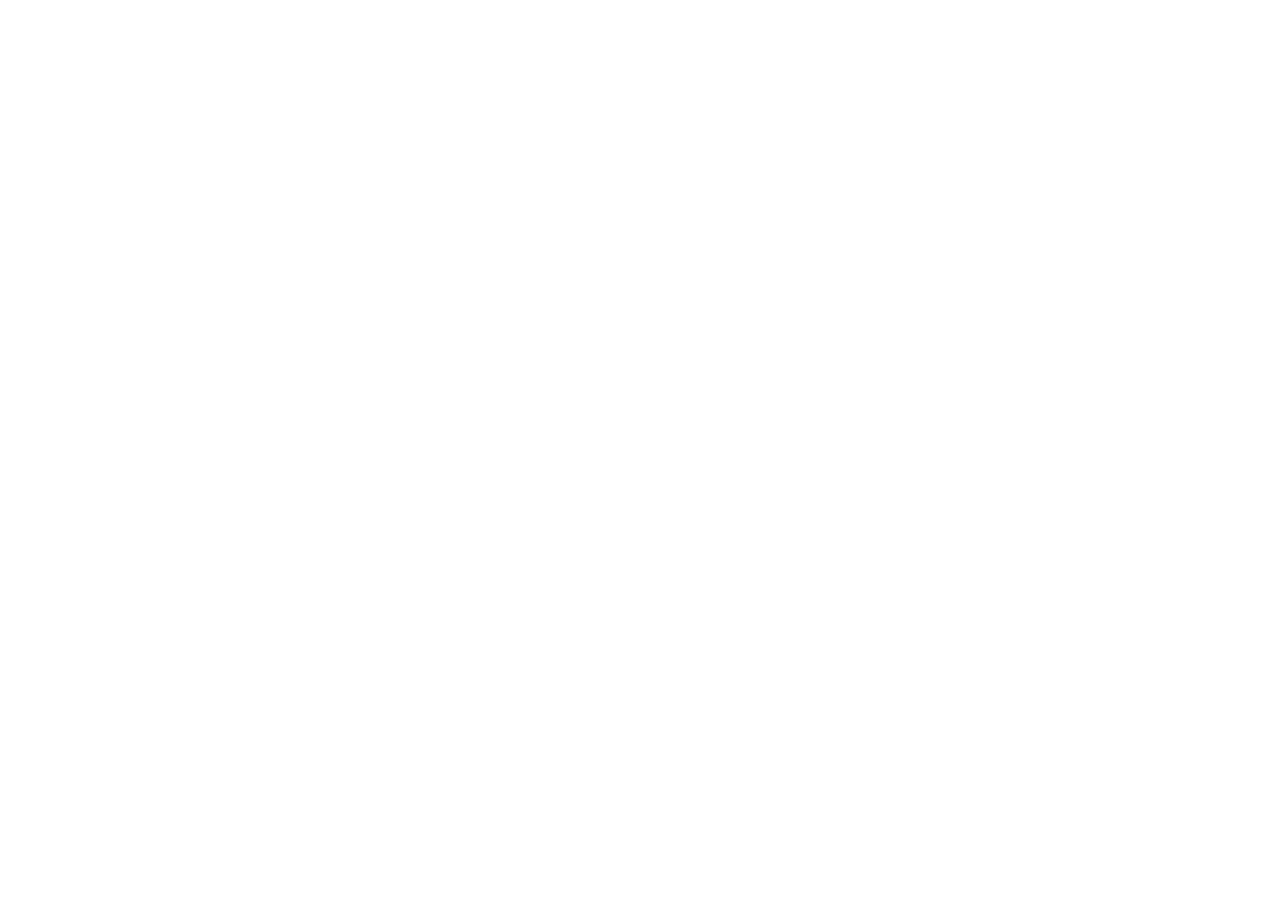
==== csgo.html @ 9160d01d "final front changes" ====
<!DOCTYPE html>
<html lang="en">
<head>
    <meta charset="UTF-8">
    <meta name="viewport" content="width=device-width, initial-scale=1.0">
    <title>CSGO esports</title>
</head>
<body>
    
</body>
</html>
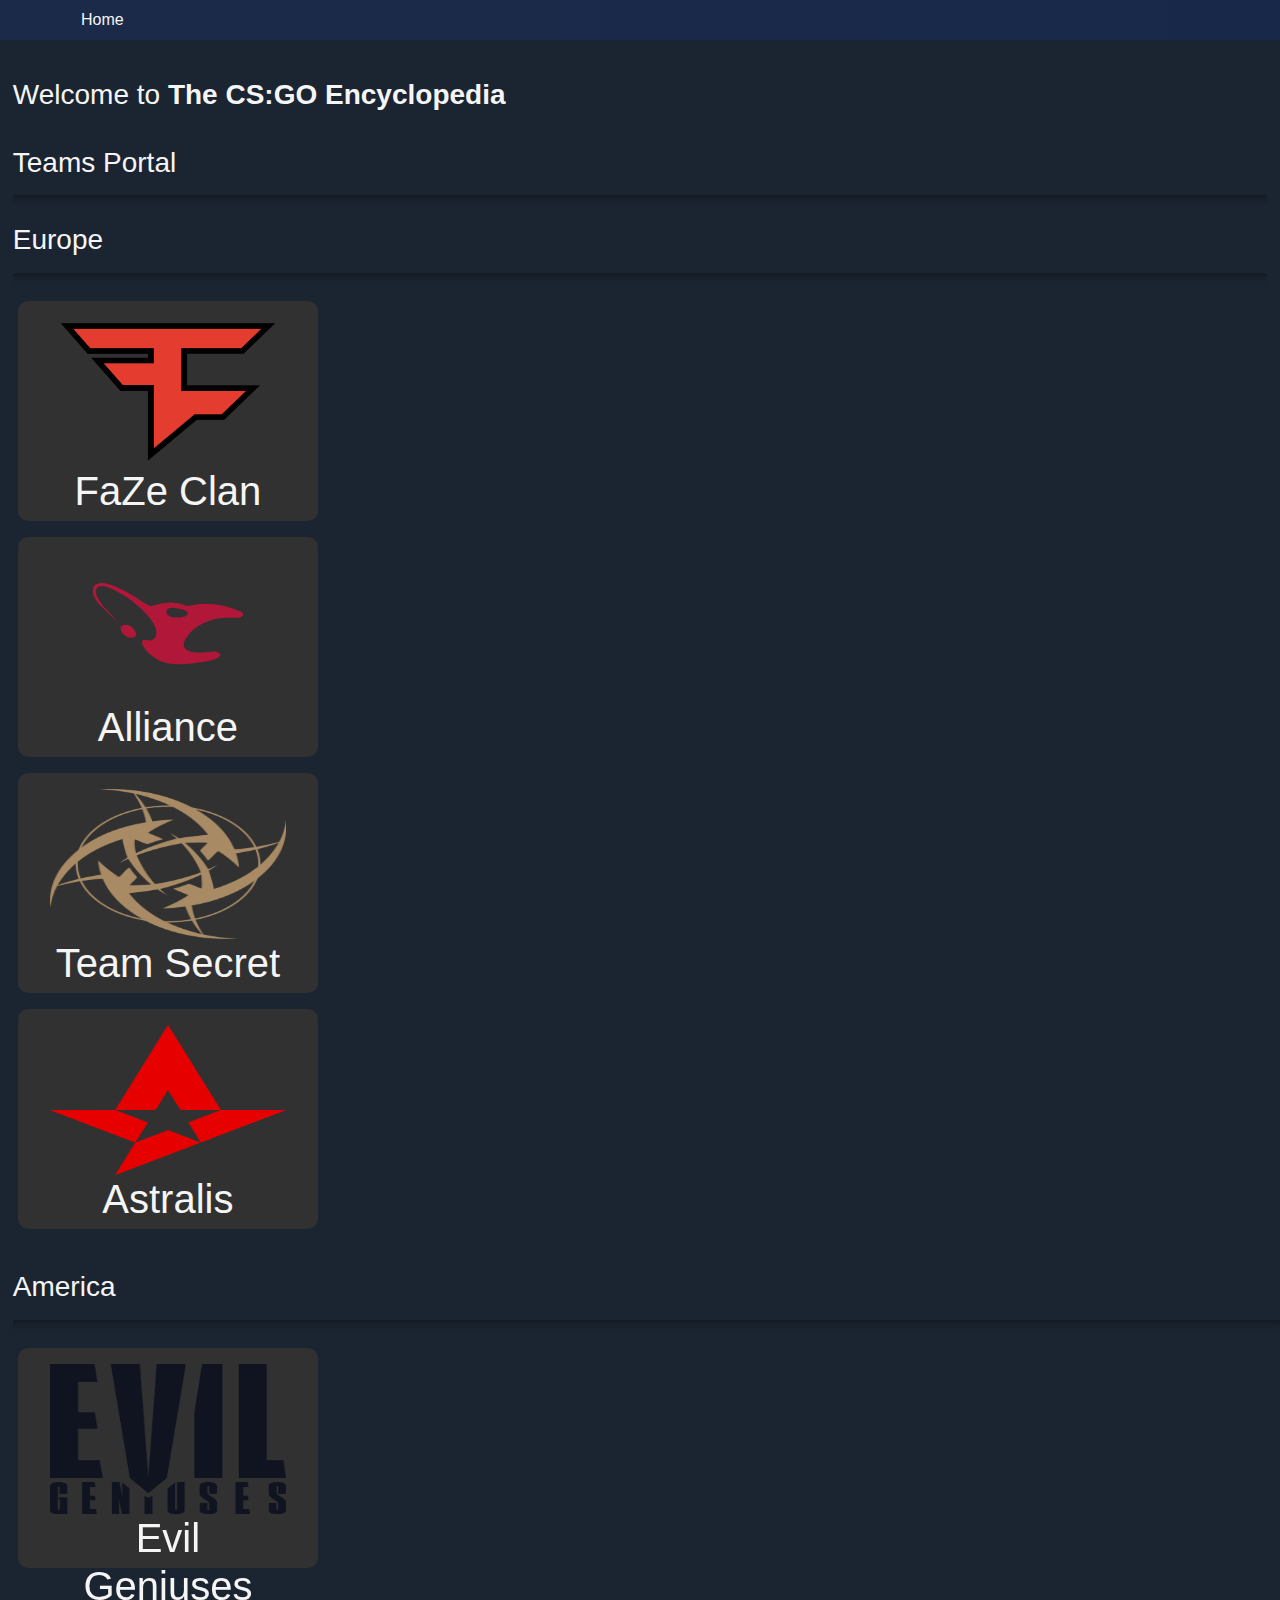
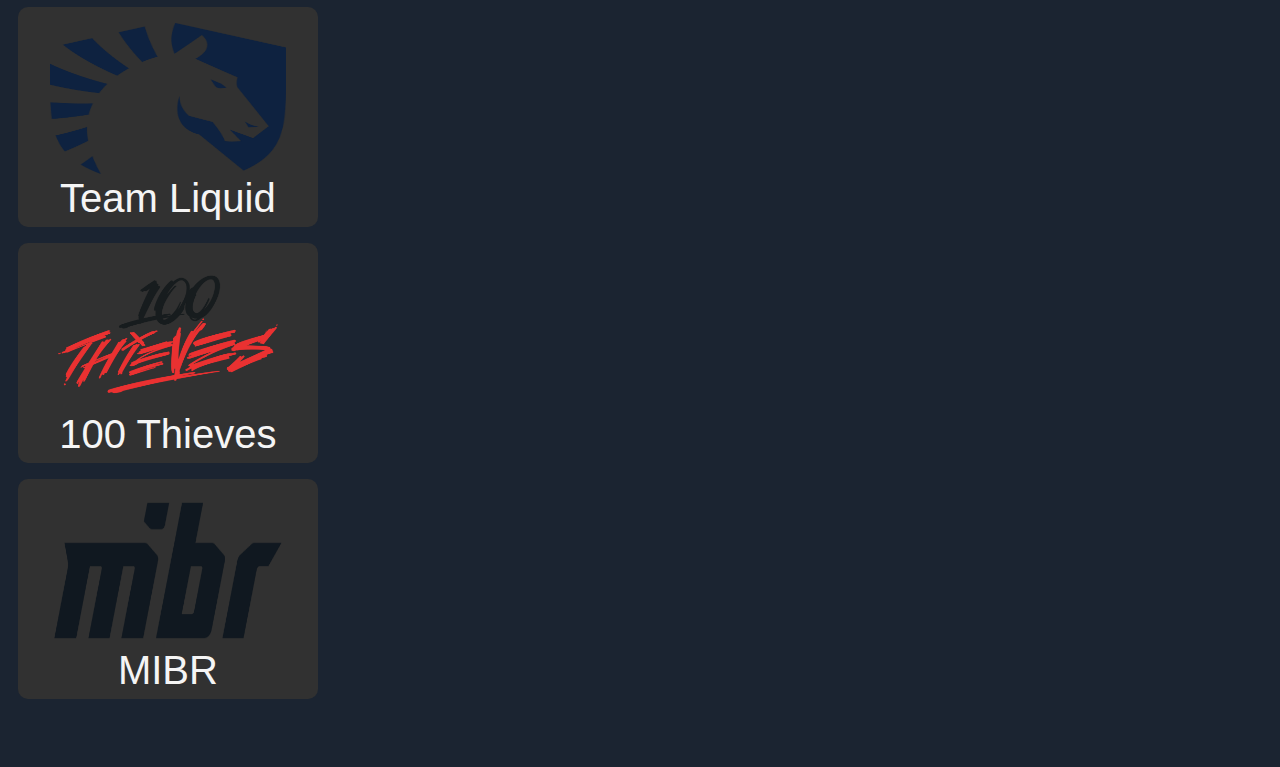
==== commit 56e3346a: "final" ====
--- a/csgo.html
+++ b/csgo.html
@@ -3,9 +3,161 @@
 <head>
     <meta charset="UTF-8">
     <meta name="viewport" content="width=device-width, initial-scale=1.0">
-    <title>CSGO esports</title>
+    <title>Dota2 esports</title>
+    <link rel="stylesheet" href="https://stackpath.bootstrapcdn.com/bootstrap/4.4.1/css/bootstrap.min.css" integrity="sha384-Vkoo8x4CGsO3+Hhxv8T/Q5PaXtkKtu6ug5TOeNV6gBiFeWPGFN9MuhOf23Q9Ifjh" crossorigin="anonymous">
+    <link rel="stylesheet" href="style.css">
 </head>
 <body>
-    
+    <div class="navbar navbar-expand-sm bg-light fixed-top ">
+        <ul class="navbar-nav">
+          <li class="nav-item">
+            <a class="nav-link-dota" href="index.html">Home</a>
+          </li>
+        </ul>
+    </div>
+    <div class="container-fluid">
+        <div class="row">
+            <div class="dotaban" style="color: whitesmoke;";>
+                <h3>Welcome to <b>The CS:GO Encyclopedia</b></h3>
+            </div>
+            <div class="teamsportals">
+                <h3 style="color: whitesmoke;">Teams Portal</h3>
+                <hr>
+            </div>
+            <div class="teamsportals">
+                <h3 style="color: whitesmoke;">Europe</h3>
+                <hr>
+            </div>
+        </div>
+        <div class="row">
+            <div class="col-md-3">
+                <div class="flip">
+                    <div class="front">
+                        <img src="dotateams/faze.png" alt="">
+                        <h1>FaZe Clan</hi>
+                    </div>
+                    <div class="back">
+                        <img src="dotateams/norway.png" title="Norway"><h6>Håvard "rain" Nygaard</h6>
+                        <img src="dotateams/bosnia.png" title="Bosnia and Herzegovina"><h6>Nikola "NiKo" Kovač</h6>
+                        <img src="dotateams/sweden.png" title="Sweden"><h6>Olof "olofmeister" Gustafsson</h6>
+                        <img src="dotateams/brazil.png" title="Brazil"><h6>	Marcelo "coldzera" David</h6>
+                        <img src="dotateams/latvia.png" title="Latvia"><h6>Helvijs "broky" Saukants</h6>
+                    </div>
+                </div>
+            </div>
+            <div class="col-md-3 col-xs-12 col-sm6">
+                <div class="flip">
+                    <div class="front">
+                        <img src="dotateams/mouse.svg" alt="">
+                        <h1>Alliance</hi>
+                    </div>
+                    <div class="back">
+                        <img src="dotateams/netherlands.png" title="Netherlands"><h6>Chris "chrisJ" de Jong</h6>
+                        <img src="dotateams/estonia.png" title="Estonia"><h6>Robin "ropz" Kool</h6>
+                        <img src="dotateams/denmark.png" title="Denmark"><h6>	Finn "karrigan" Andersen</h6>
+                        <img src="dotateams/turkey.png" title="Turkey"><h6>Özgür "woxic" Eker</h6>
+                        <img src="dotateams/slovakia.png" title="Slovakia"><h6>	David "frozen" Čerňanský</h6>
+                    </div>
+                </div>
+            </div>
+            <div class="col-md-3 col-xs-12 col-sm6">
+                <div class="flip">
+                    <div class="front">
+                        <img src="dotateams/nip.png" alt="">
+                        <h1>Team Secret</hi>
+                    </div>
+                    <div class="back">
+                        <img src="dotateams/sweden.png" title="Sweden"><h6>Fredrik "REZ" Sterner</h6>
+                        <img src="dotateams/sweden.png" title="Sweden"><h6>Jonas"LekrO Olofsson</h6>
+                        <img src="dotateams/sweden.png" title="Sweden"><h6>Nicolas "Plopski" Gonzalez Zamora</h6>
+                        <img src="dotateams/sweden.png" title="Sweden"><h6>Simon "twist" Eliasson</h6>
+                        <img src="dotateams/sweden.png" title="Sweden"><h6>Tim "nawwk" Jonasson</h6>
+                    </div>
+                </div>
+            </div>
+            <div class="col-md-3 col-xs-12 col-sm6">
+                <div class="flip">
+                    <div class="front">
+                        <img src="dotateams/astralis.png" alt="">
+                        <h1>Astralis</hi>
+                    </div>
+                    <div class="back">
+                        <img src="dotateams/denmark.png" title="Denmark"><h6>Nicolai "dev1ce" Reedtz</h6>
+                        <img src="dotateams/denmark.png" title="Denmark"><h6>Peter "dupreeh" Rasmussen	</h6>
+                        <img src="dotateams/denmark.png" title="Denmark"><h6>Andreas "Xyp9x" Højsleth</h6>
+                        <img src="dotateams/denmark.png" title="Denmark"><h6>Lukas "gla1ve" Rossander	</h6>
+                        <img src="dotateams/denmark.png" title="Denmark"><h6>Emil "magisk" Reif</h6>
+                    </div>
+                </div>
+            </div>
+        </div>
+        <div class="teamsportal" style="padding-left: 1%;padding-top:2%;">
+            <h3 style="color: whitesmoke;">America</h3>
+            <hr>
+        </div>
+        <div class="americadota" style="padding-bottom: 4%;">
+            <div class="row">
+                <div class="col-md-3 col-xs-12 col-sm6">
+                    <div class="flip">
+                        <div class="front">
+                            <img src="dotateams/evil.png" alt="">
+                            <h1>Evil Geniuses</hi>
+                        </div>
+                        <div class="back">
+                            <img src="dotateams/us.png" title="United States"><h6>Vincent "Brehze" Cayonte</h6>
+                            <img src="dotateams/bulgaria.png" title="Bulgaria"><h6>	Cvetelin "cerq" Dimitrov</h6>
+                            <img src="dotateams/us.png" title="United States"><h6>Ethan "Ethan" Arnold</h6>
+                            <img src="dotateams/us.png" title="United States"><h6>Tarik "Tarik" Celik</h6>
+                            <img src="dotateams/canada.png" title="Canada"><h6>Peter "stanislaw" Jarguzk</h6>
+                        </div>
+                    </div>
+                </div>
+                <div class="col-md-3 col-xs-12 col-sm6">
+                    <div class="flip">
+                        <div class="front">
+                            <img src="dotateams/lulquid.png" alt="">
+                            <h1>Team Liquid</hi>
+                        </div>
+                        <div class="back">
+                            <img src="dotateams/us.png" title="United States"><h6>Nicholas "nitrO" Cannella	</h6>
+                            <img src="dotateams/us.png" title="United States"><h6>Jonathan "EliGE" Jablonowski</h6>
+                            <img src="dotateams/canada.png" title="Canada"><h6>Russel "Twistzz" Van Dulken	</h6>
+                            <img src="dotateams/canada.png" title="Canada"><h6>Keith "NAF" Markovic</h6>
+                            <img src="dotateams/us.png" title="United States"><h6>Jake "Stewie2k" Yip</h6>
+                        </div>
+                    </div>
+                </div>
+                <div class="col-md-3 col-xs-12 col-sm6">
+                    <div class="flip">
+                        <div class="front">
+                            <img src="dotateams/100t.png" alt="">
+                            <h1>100 Thieves</hi>
+                        </div>
+                        <div class="back">
+                            <img src="dotateams/australia.png" title="Australis"><h6>Aaron "AZR" Ward</h6>
+                            <img src="dotateams/australia.png" title="Australis"><h6>	Justin "jks" Savage</h6>
+                            <img src="dotateams/norway.png" title="Norway"><h6>	Joakim "jkaem" Myrbostad</h6>
+                            <img src="dotateams/australia.png" title="Australis"><h6>Jay "Liazz" Tregillgas</h6>
+                            <img src="dotateams/australia.png" title="Australis"><h6>	Sean "Gratisfaction" Kaiwa
+                        </div>
+                    </div>
+                </div>
+                <div class="col-md-3 col-xs-12 col-sm6">
+                    <div class="flip">
+                        <div class="front">
+                            <img src="dotateams/mibr.png" alt="">
+                            <h1>MIBR</hi>
+                        </div>
+                        <div class="back">
+                            <img src="dotateams/brazil.png" title="Brazil"><h6>Gabriel "FalleN" Toledo</h6>
+                            <img src="dotateams/brazil.png" title="Brazil"><h6>Fernando "fer" Alvarenga</h6>
+                            <img src="dotateams/brazil.png" title="Brazil"><h6>Epitácio "TACO" de Melo</h6>
+                            <img src="dotateams/brazil.png" title="Brazil"><h6>Vito "kNgV-" Giuseppe</h6>
+                            <img src="dotateams/argentina.png" title="Argentina"><h6>Ignacio "meyern" Meyer</h6>
+                        </div>
+                    </div>
+                </div>
+            </div>
+        </div> 
 </body>
 </html>--- a/style.css
+++ b/style.css
@@ -0,0 +1,255 @@
+/* ########## FOR INDEX.HTML ######### */
+html{
+    margin:0px;
+}
+img[src="d2.jpg"]{
+    width:100%;
+    height:500px;
+}
+img[src="csgo.jpg"]{
+    width:100%;
+    height:500px;
+}
+.navbar{
+    background-image: linear-gradient(to right, #1c2a49, #182848) !important;
+    box-sizing: border-box;
+}
+
+a.nav-link{
+    color: whitesmoke;
+    padding-left: 20px;
+    text-align: center;
+}
+a.nav-link:hover{
+    font-size: 16px;
+    color: rgb(109, 134, 16);
+}
+li.nav-item{
+    margin-left: 5px;
+    padding-left: 20px;
+    text-align: center;
+    padding-right: 20px;
+}
+a.navbar-brand{
+    padding-left: 80px;
+    padding-right: 100px;
+}
+body{
+    margin: 0px 0px 0px 0px;
+    height: auto;
+    width: 100%;
+    background-color: #1B2431;
+}
+.banner h2{
+    padding-top: 40px 0px 25px 0px;
+    font-family: 'Lucida Sans', 'Lucida Sans Regular', 'Lucida Grande', 'Lucida Sans Unicode', Geneva, Verdana, sans-serif;
+    font-size: 60px;
+    text-align: center;
+    margin-bottom: 0px;
+    color: whitesmoke;
+}
+.dota2 a:hover{
+    filter: brightness(150%);
+}
+.csgo a:hover{
+    filter: brightness(150%);
+}
+.para{
+    color:whitesmoke;
+    text-align: center;
+    font-size: 30px;
+}
+.container-fluid{
+    padding:0px;
+}
+.banner{
+    width: 100%;
+    padding: 40px 0px 40px 0px;
+    background: #062543 url("hexbg.png");
+}
+.row{
+    margin: 0px;
+    border: transparent;
+}
+.col{
+    padding:0px;
+}
+.dota2{
+
+    margin: 0px;
+}
+
+.csgo{
+
+}
+@media only screen and (max-width: 740px) {
+    .row{
+        display:flex;
+        flex-direction: column;
+        flex-wrap: nowrap;
+    }
+    .col{
+        padding-top:0%;
+    }
+    .navbar{
+        position: relative;
+    }
+    .navbar-nav{
+        display:flex;
+        flex-direction: row;
+    }
+}
+@media only screen and (max-width: 1400px){
+    .row{
+        display:flex;
+        flex-direction: column;
+        flex-wrap: nowrap;
+    }
+    .navbar{
+        position: relative;
+    }
+    .navbar-nav{
+        display:flex;
+        flex-direction: row;
+    }
+}
+/* ########## FOR INDEX.HTML ######### */
+
+
+/* ########## FOR DOTA.HTML ########## */
+a.nav-link-dota{
+    color: whitesmoke;
+    padding-left: 40px;
+    text-align: center;
+}
+a.nav-link-dota:hover{
+    font-size: 16px;
+    color: rgb(109, 134, 16);
+}
+.dotaban{
+    width: 100%;
+    padding-left: 1%;
+    padding-top: 3%;
+    padding-bottom: 2%;
+}
+.btn {
+    background-color: DodgerBlue;
+    border: none;
+    color: white;
+    padding: 12px 16px;
+    font-size: 16px;
+    cursor: pointer;
+  }
+
+  
+  .btn:hover {
+    background-color: RoyalBlue;
+  }
+.teamsportals{
+    width:100%;
+    padding-left: 1%;
+    padding-top: 0px;
+    padding-right: 1%;
+}
+hr{
+    color: tomato;
+    height: 12px;
+    border: 0;
+    box-shadow: inset 0 12px 12px -12px rgba(0, 0, 0, 0.5);
+}
+.flip {
+    padding-left: 1%;
+    position: relative;
+}
+.flip > .front, .flip > .back {
+    display: block;
+    transition-timing-function: cubic-bezier(0.175, 0.885, 0.32, 1.275);
+    transition-duration: 0.5s;
+    transition-property: transform, opacity;
+}
+.back img{
+    float: left;
+    width: 12%;
+    max-height: 100%;
+    padding-right: 2px;
+}
+.back h1{
+    position: relative;
+}
+.flip > .front {
+    transform: rotateY(0deg);
+}
+.flip > .back {
+    position: absolute;
+    opacity: 0;
+    top: 0px;
+    left: 0px;
+    width: 100%;
+    height: 100%;
+    transform: rotateY(-180deg);
+}
+.flip:hover > .front {
+    transform: rotateY(180deg);
+}
+.flip:hover > .back {
+    opacity: 1;
+    transform: rotateY(0deg);
+}
+.flip.flip-vertical > .back {
+    transform: rotateX(-180deg);
+}
+.flip.flip-vertical:hover > .front {
+    transform: rotateX(180deg);
+}
+.flip.flip-vertical:hover > .back {
+    transform: rotateX(0deg);
+}
+.flip {
+    position: relative;
+    display: inline-block;
+    margin-right: 2px;
+    margin-bottom: 1em;
+    width: 300px;
+}
+.flip > .front, .flip > .back {
+    display: block;
+    color: white;
+    width: inherit;
+    background-size: cover !important;
+    background-position: center !important;
+    height: 220px;
+    padding: 1em 2em;
+    background: #313131;
+    border-radius: 10px;
+}
+.flip > .front p, .flip > .back p {
+    font-size: 0.9125rem;
+    line-height: 160%;
+    color: #999;
+}
+.front img{
+    width: 100%;
+    height: 80%;
+    display: flex;
+}
+.front h1{
+    text-align: center;
+    color: whitesmoke;
+}
+
+.abouninfo{
+    width: 100vw;
+    padding-top: 2%;
+}
+.aboutinfo h2{
+    padding-left: 2%;
+  
+    padding-top: 20%;
+    color: whitesmoke;
+}
+.aboutinfo h3{
+   padding-left: 2%;
+    color: whitesmoke;
+   
+    padding-top: 5%;
+}
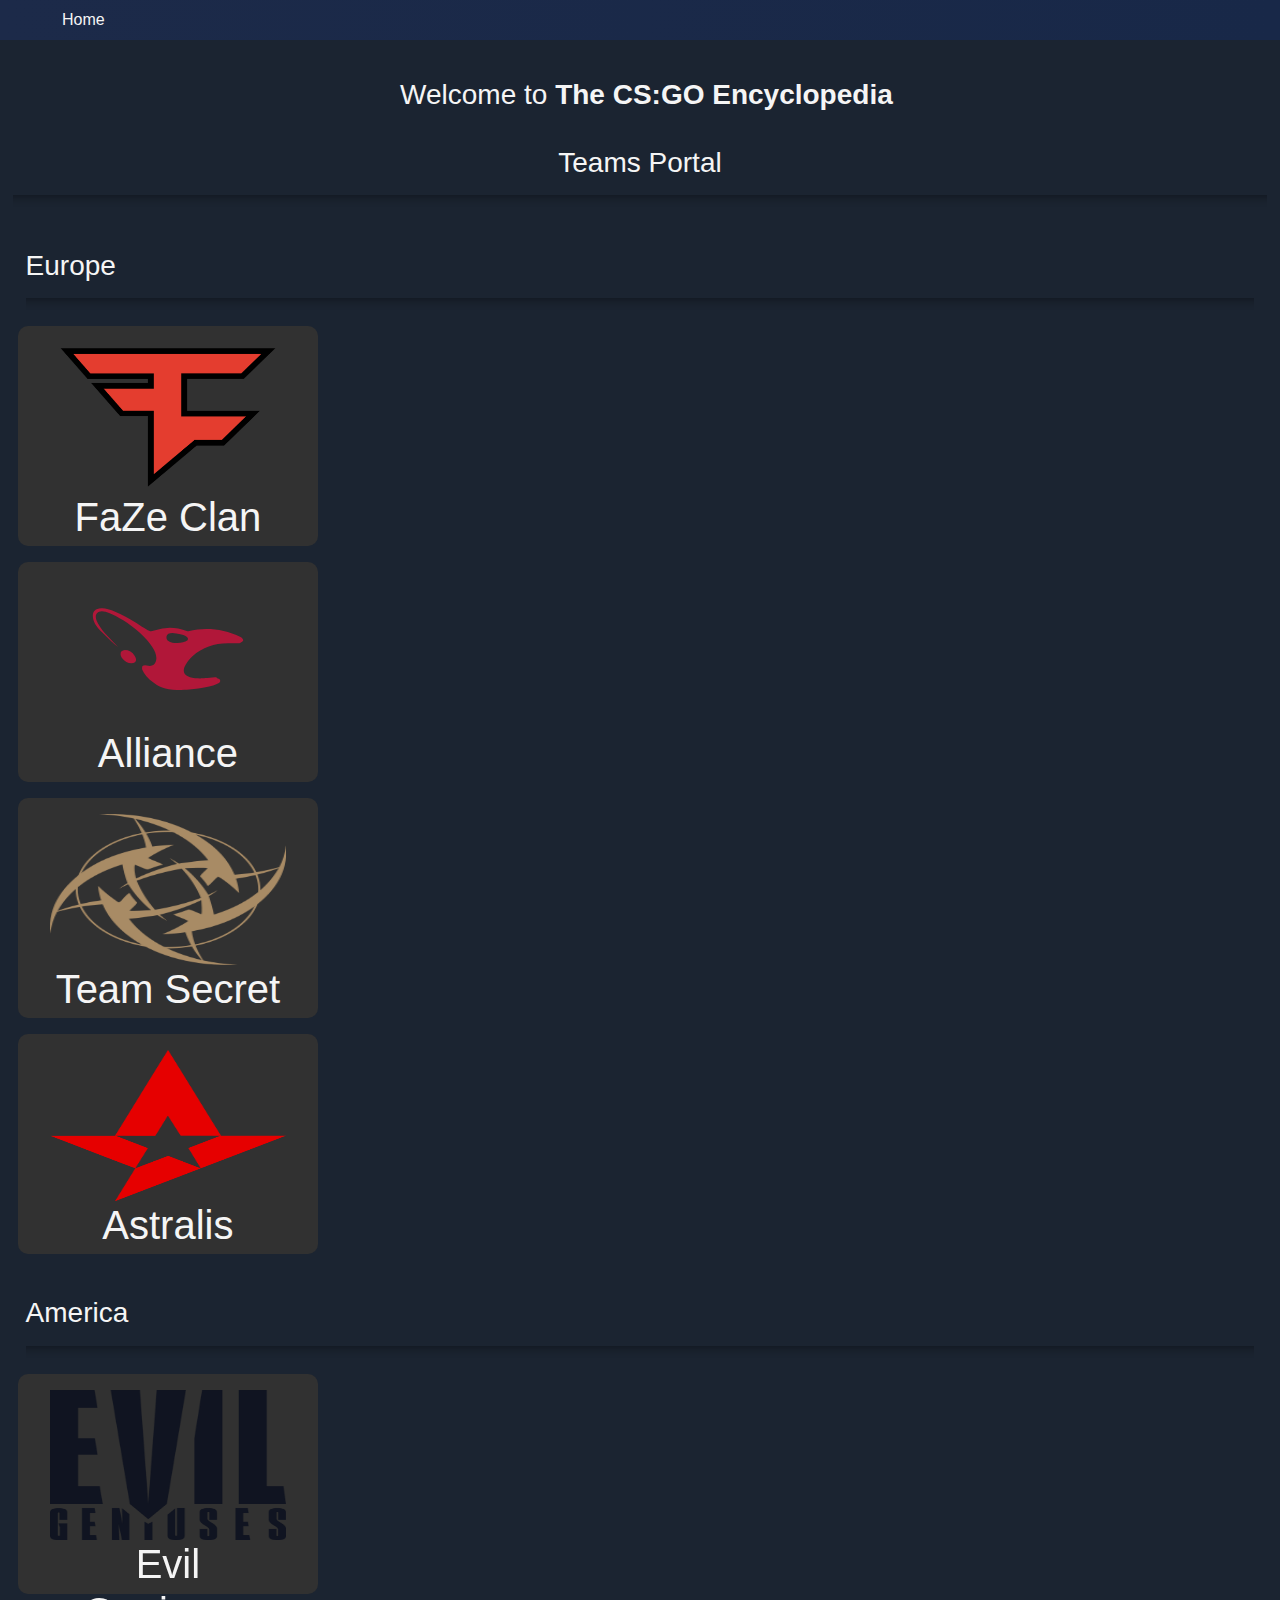
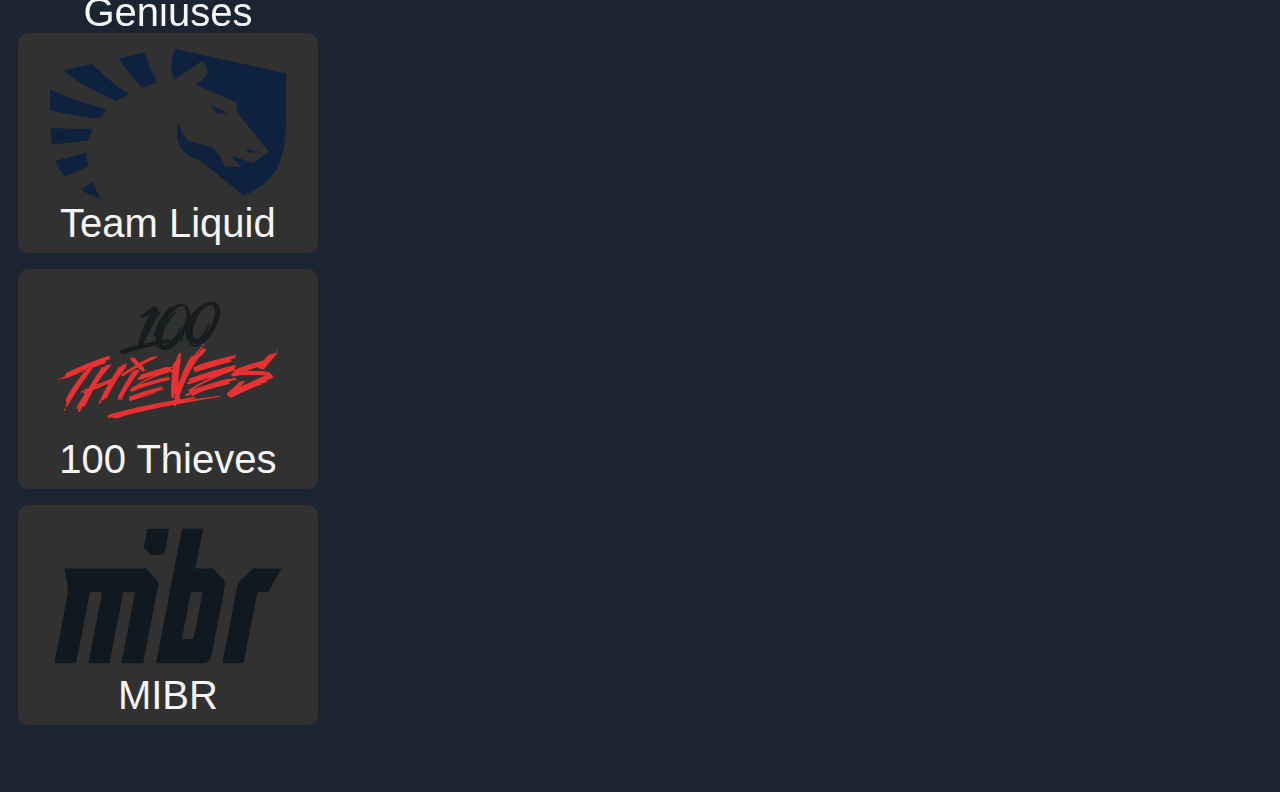
==== commit b9938313: "final send" ====
--- a/csgo.html
+++ b/csgo.html
@@ -18,17 +18,18 @@
     <div class="container-fluid">
         <div class="row">
             <div class="dotaban" style="color: whitesmoke;";>
-                <h3>Welcome to <b>The CS:GO Encyclopedia</b></h3>
+                <h3 style="text-align: center;">Welcome to <b>The CS:GO Encyclopedia</b></h3>
             </div>
             <div class="teamsportals">
-                <h3 style="color: whitesmoke;">Teams Portal</h3>
-                <hr>
-            </div>
-            <div class="teamsportals">
-                <h3 style="color: whitesmoke;">Europe</h3>
+                <h3 style="color: whitesmoke;text-align: center;">Teams Portal</h3>
                 <hr>
             </div>
         </div>
+        <div class="teamsportal">
+                <h3 style="color: whitesmoke;">Europe</h3>
+                <hr>
+        </div>
+       
         <div class="row">
             <div class="col-md-3">
                 <div class="flip">
@@ -91,7 +92,7 @@
                 </div>
             </div>
         </div>
-        <div class="teamsportal" style="padding-left: 1%;padding-top:2%;">
+        <div class="teamsportal">
             <h3 style="color: whitesmoke;">America</h3>
             <hr>
         </div>
@@ -101,7 +102,7 @@
                     <div class="flip">
                         <div class="front">
                             <img src="dotateams/evil.png" alt="">
-                            <h1>Evil Geniuses</hi>
+                            <h1>Evil Geniuses</h1>
                         </div>
                         <div class="back">
                             <img src="dotateams/us.png" title="United States"><h6>Vincent "Brehze" Cayonte</h6>
--- a/style.css
+++ b/style.css
@@ -16,8 +16,9 @@
 }
 
 a.nav-link{
-    color: whitesmoke;
-    padding-left: 20px;
+    font-family: 'Lucida Sans', 'Lucida Sans Regular', 'Lucida Grande', 'Lucida Sans Unicode', Geneva, Verdana, sans-serif;
+    color: whitesmoke;
+    padding-left: 1%;
     text-align: center;
 }
 a.nav-link:hover{
@@ -26,7 +27,7 @@
 }
 li.nav-item{
     margin-left: 5px;
-    padding-left: 20px;
+    padding-left: 1%;
     text-align: center;
     padding-right: 20px;
 }
@@ -239,17 +240,22 @@
 
 .abouninfo{
     width: 100vw;
+     position: relative;
+     margin-left: -50vw;
+     left: 50%;
     padding-top: 2%;
 }
 .aboutinfo h2{
     padding-left: 2%;
-  
-    padding-top: 20%;
+    padding-top: 10%;
     color: whitesmoke;
 }
 .aboutinfo h3{
+    width: 100%;
    padding-left: 2%;
     color: whitesmoke;
-   
     padding-top: 5%;
 }
+.teamsportal{
+    padding-left: 2%;padding-top:2%;padding-right: 2%;
+}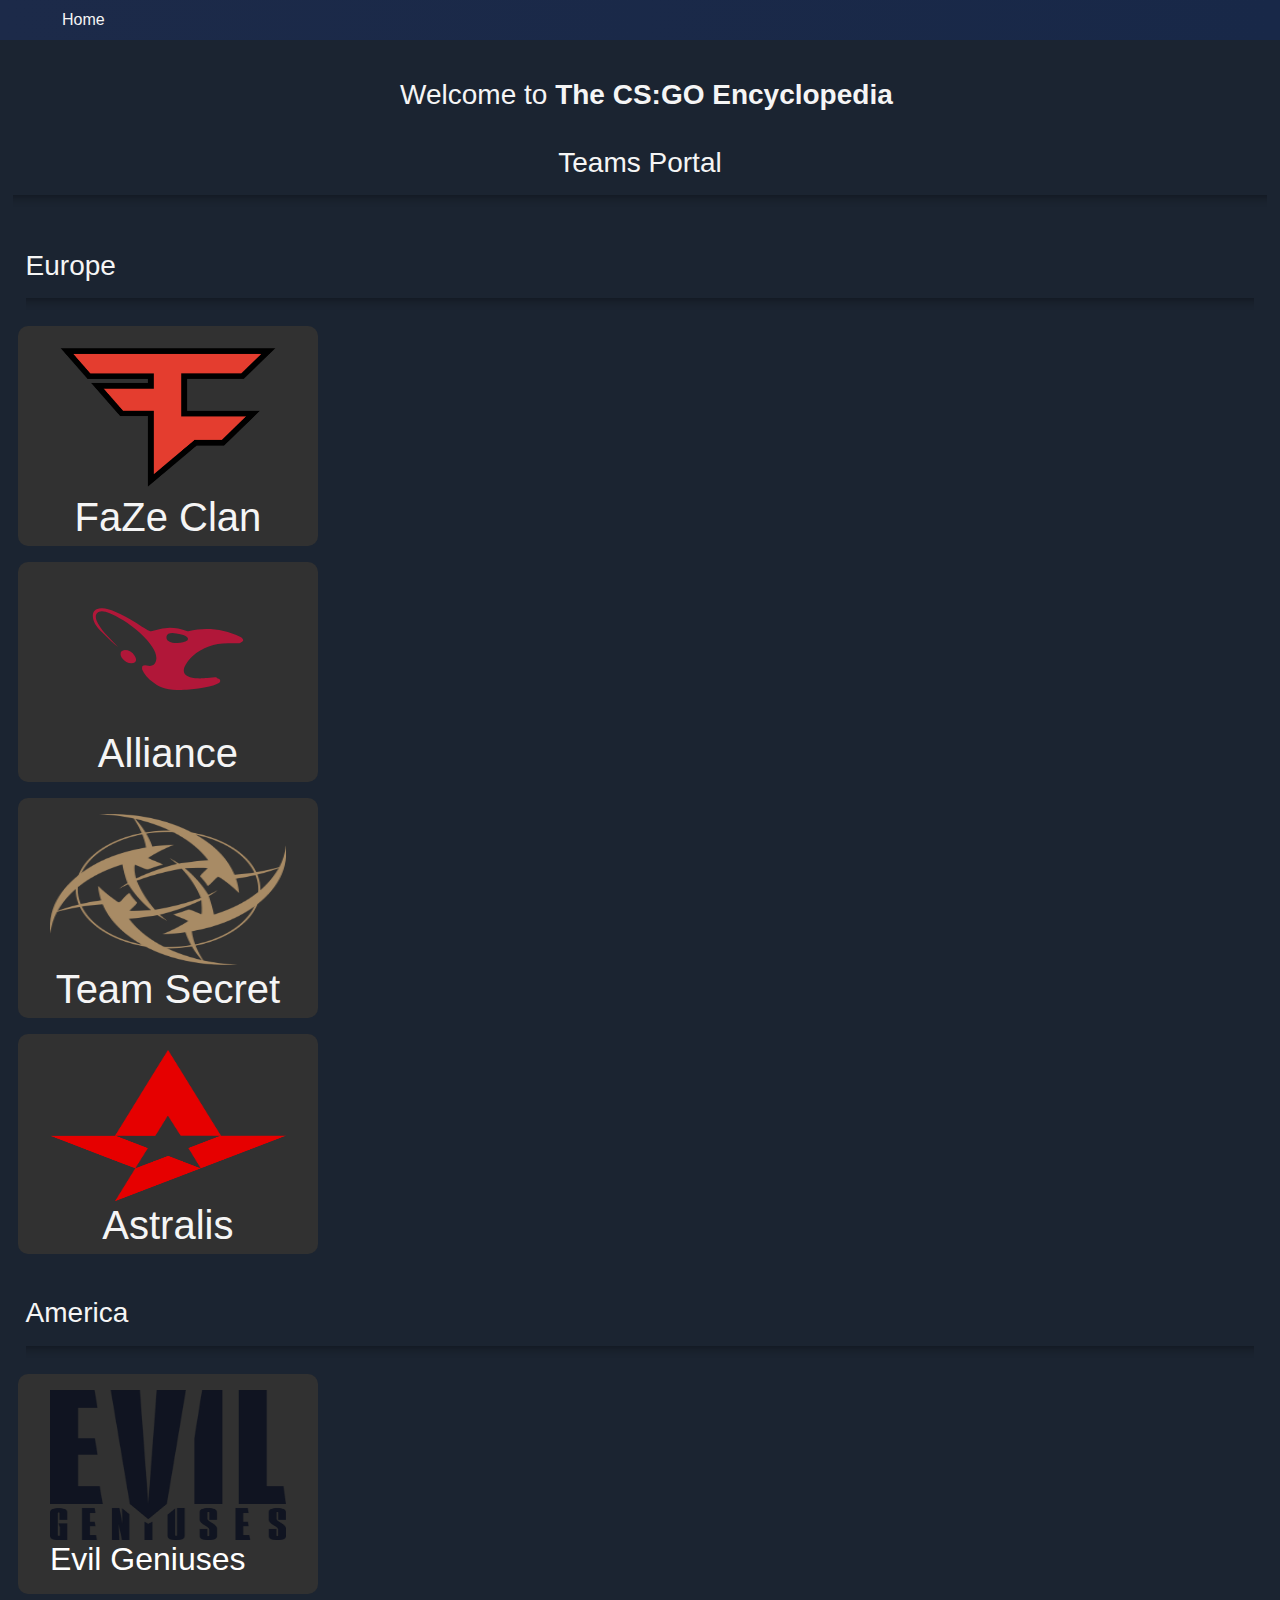
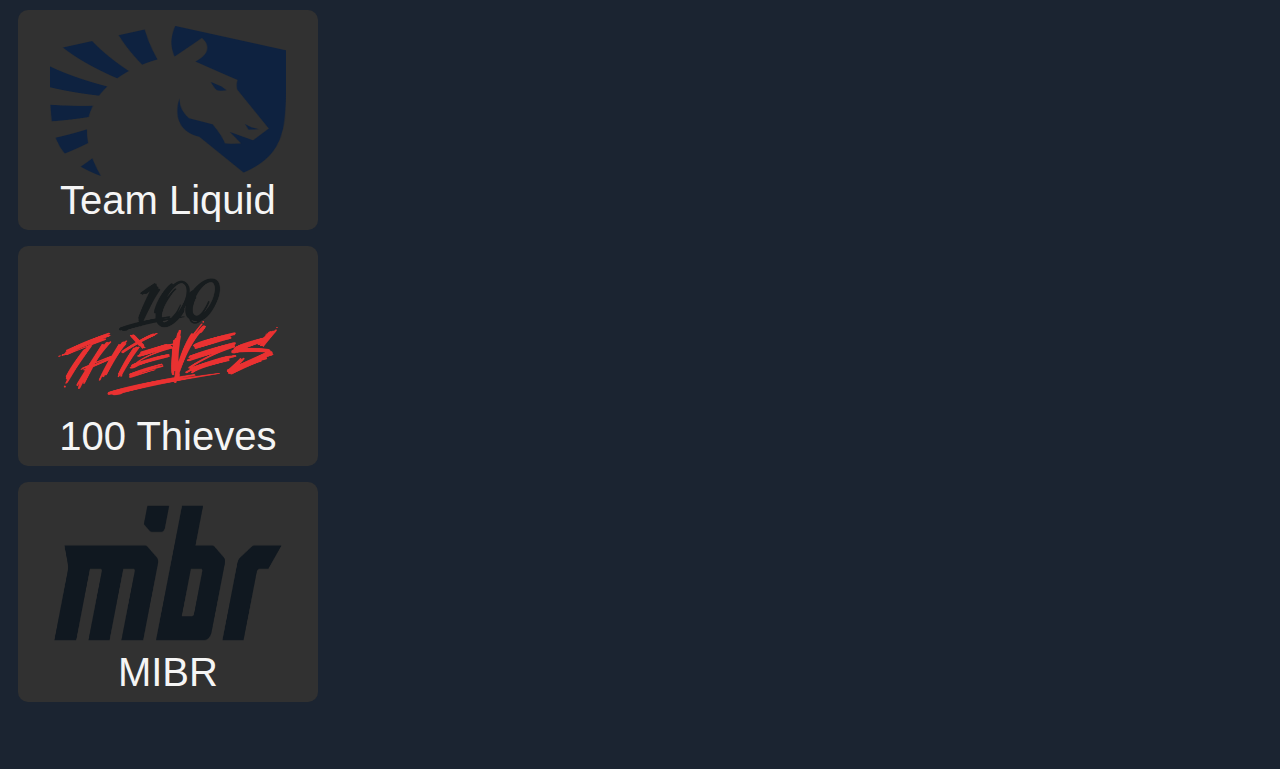
==== commit 9bafb30d: "Update csgo.html" ====
--- a/csgo.html
+++ b/csgo.html
@@ -102,7 +102,7 @@
                     <div class="flip">
                         <div class="front">
                             <img src="dotateams/evil.png" alt="">
-                            <h1>Evil Geniuses</h1>
+                            <h2>Evil Geniuses</h2>
                         </div>
                         <div class="back">
                             <img src="dotateams/us.png" title="United States"><h6>Vincent "Brehze" Cayonte</h6>
@@ -161,4 +161,4 @@
             </div>
         </div> 
 </body>
-</html>+</html>
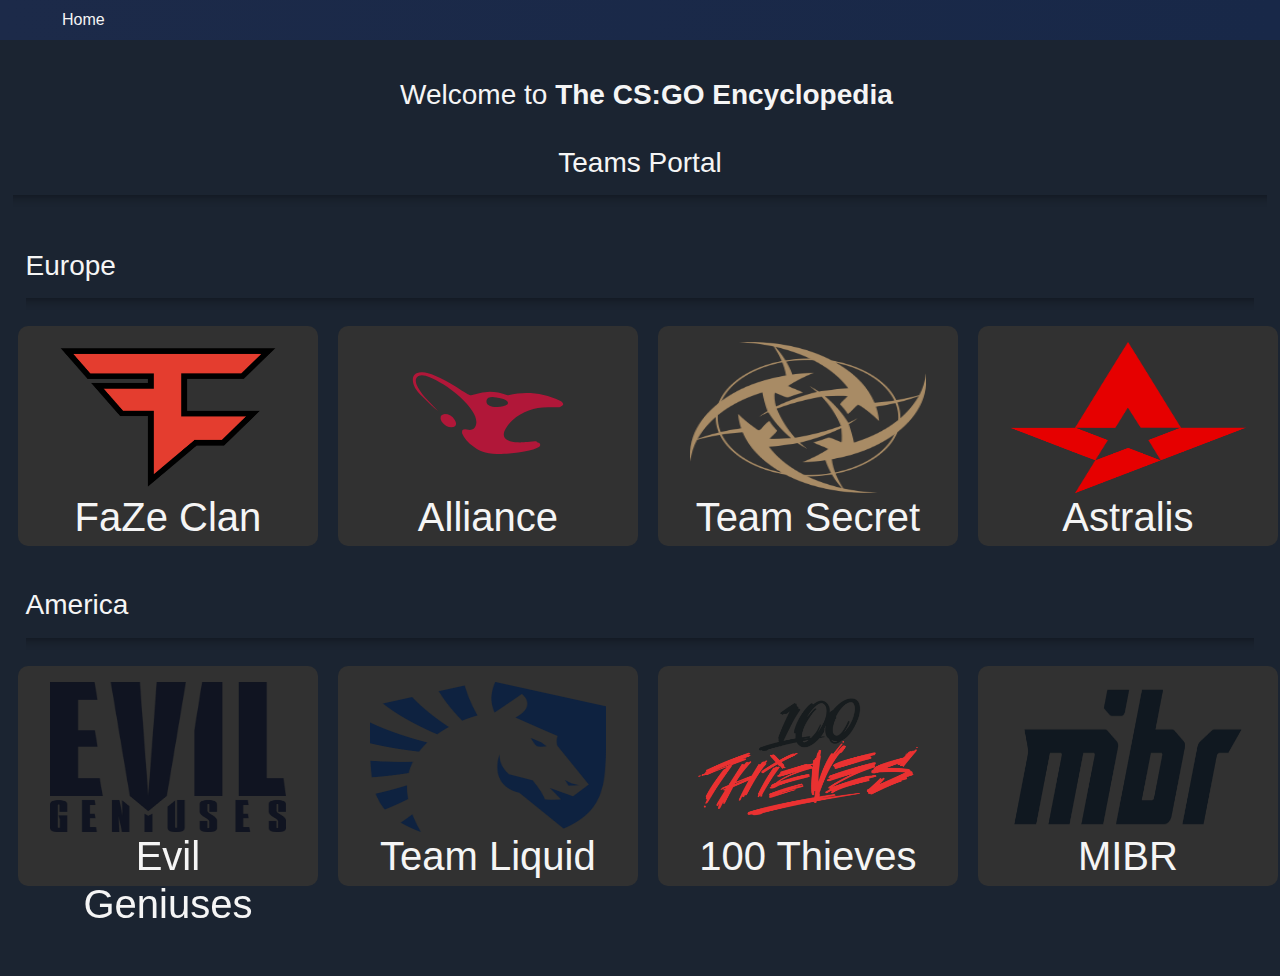
==== commit 0708e596: "responsivv~e" ====
--- a/csgo.html
+++ b/csgo.html
@@ -3,7 +3,7 @@
 <head>
     <meta charset="UTF-8">
     <meta name="viewport" content="width=device-width, initial-scale=1.0">
-    <title>Dota2 esports</title>
+    <title>CSGO esports</title>
     <link rel="stylesheet" href="https://stackpath.bootstrapcdn.com/bootstrap/4.4.1/css/bootstrap.min.css" integrity="sha384-Vkoo8x4CGsO3+Hhxv8T/Q5PaXtkKtu6ug5TOeNV6gBiFeWPGFN9MuhOf23Q9Ifjh" crossorigin="anonymous">
     <link rel="stylesheet" href="style.css">
 </head>
@@ -29,9 +29,9 @@
                 <h3 style="color: whitesmoke;">Europe</h3>
                 <hr>
         </div>
-       
+
         <div class="row">
-            <div class="col-md-3">
+            <div class="col-md-3 col-xs-12 col-sm-6">
                 <div class="flip">
                     <div class="front">
                         <img src="dotateams/faze.png" alt="">
@@ -46,7 +46,7 @@
                     </div>
                 </div>
             </div>
-            <div class="col-md-3 col-xs-12 col-sm6">
+            <div class="col-md-3 col-xs-12 col-sm-6">
                 <div class="flip">
                     <div class="front">
                         <img src="dotateams/mouse.svg" alt="">
@@ -61,7 +61,7 @@
                     </div>
                 </div>
             </div>
-            <div class="col-md-3 col-xs-12 col-sm6">
+            <div class="col-md-3 col-xs-12 col-sm-6">
                 <div class="flip">
                     <div class="front">
                         <img src="dotateams/nip.png" alt="">
@@ -76,7 +76,7 @@
                     </div>
                 </div>
             </div>
-            <div class="col-md-3 col-xs-12 col-sm6">
+            <div class="col-md-3 col-xs-12 col-sm-6">
                 <div class="flip">
                     <div class="front">
                         <img src="dotateams/astralis.png" alt="">
@@ -98,11 +98,11 @@
         </div>
         <div class="americadota" style="padding-bottom: 4%;">
             <div class="row">
-                <div class="col-md-3 col-xs-12 col-sm6">
+                <div class="col-md-3 col-xs-12 col-sm-6">
                     <div class="flip">
                         <div class="front">
                             <img src="dotateams/evil.png" alt="">
-                            <h2>Evil Geniuses</h2>
+                            <h1>Evil Geniuses</h1>
                         </div>
                         <div class="back">
                             <img src="dotateams/us.png" title="United States"><h6>Vincent "Brehze" Cayonte</h6>
@@ -113,7 +113,7 @@
                         </div>
                     </div>
                 </div>
-                <div class="col-md-3 col-xs-12 col-sm6">
+                <div class="col-md-3 col-xs-12 col-sm-6">
                     <div class="flip">
                         <div class="front">
                             <img src="dotateams/lulquid.png" alt="">
@@ -128,7 +128,7 @@
                         </div>
                     </div>
                 </div>
-                <div class="col-md-3 col-xs-12 col-sm6">
+                <div class="col-md-3 col-xs-12 col-sm-6">
                     <div class="flip">
                         <div class="front">
                             <img src="dotateams/100t.png" alt="">
@@ -143,7 +143,7 @@
                         </div>
                     </div>
                 </div>
-                <div class="col-md-3 col-xs-12 col-sm6">
+                <div class="col-md-3 col-xs-12 col-sm-6">
                     <div class="flip">
                         <div class="front">
                             <img src="dotateams/mibr.png" alt="">
@@ -159,6 +159,6 @@
                     </div>
                 </div>
             </div>
-        </div> 
+        </div>
 </body>
 </html>
--- a/style.css
+++ b/style.css
@@ -84,14 +84,14 @@
 
 }
 @media only screen and (max-width: 740px) {
-    .row{
-        display:flex;
-        flex-direction: column;
-        flex-wrap: nowrap;
-    }
-    .col{
-        padding-top:0%;
-    }
+    
+    .dota2{
+        width: 100vw; margin: 0; padding: 0;border: 1px double whitesmoke;
+    }
+    .csgo{
+        width: 100vw; margin: 0; padding: 0;border: 1px double whitesmoke;
+    }
+    
     .navbar{
         position: relative;
     }
@@ -101,11 +101,7 @@
     }
 }
 @media only screen and (max-width: 1400px){
-    .row{
-        display:flex;
-        flex-direction: column;
-        flex-wrap: nowrap;
-    }
+    
     .navbar{
         position: relative;
     }
